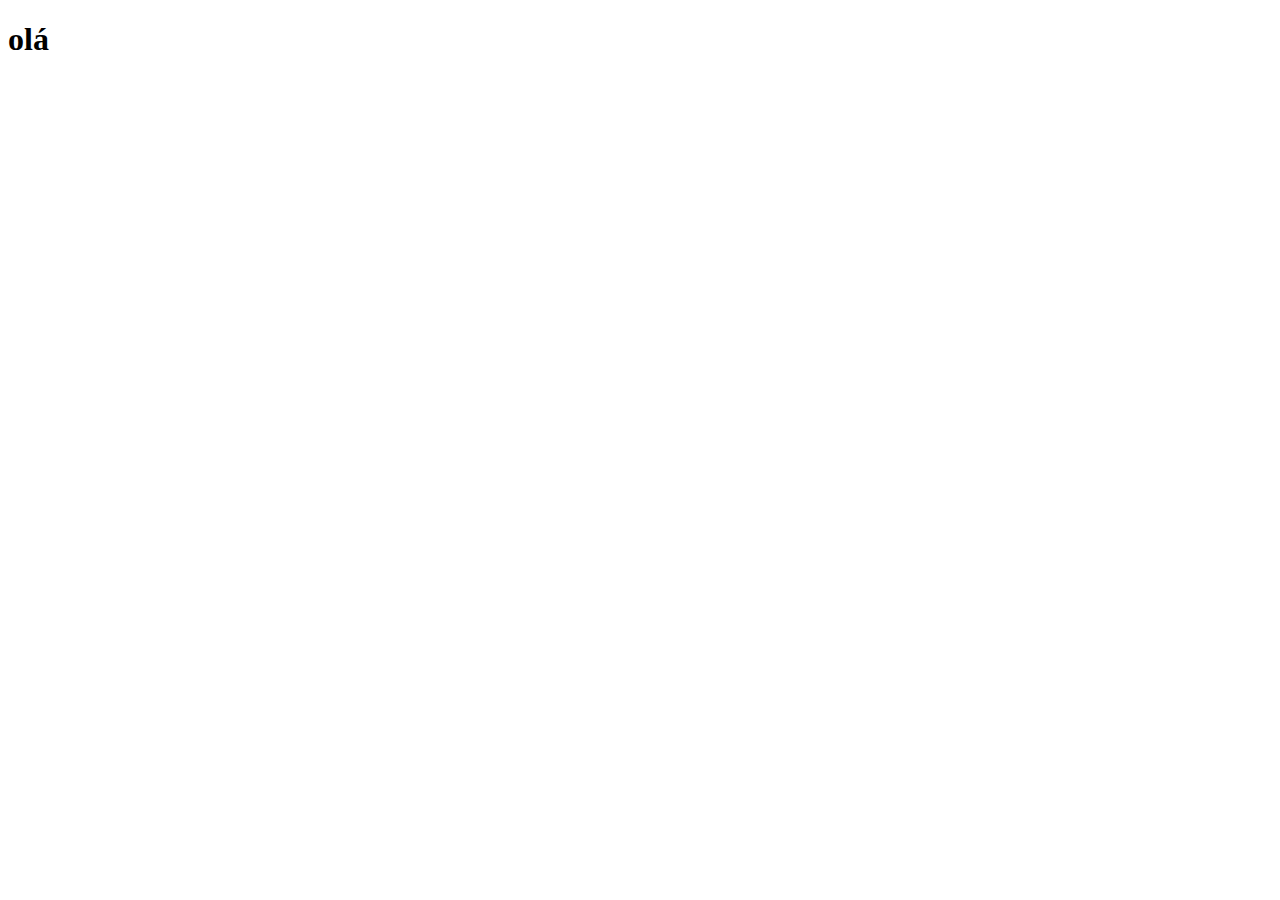
==== index.html @ 34331408 "Foi criada a Pagina inicial" ====
<!DOCTYPE html>
<html lang="pt-br">
<head>
  <meta charset="UTF-8">
    <meta name="viewport" content="width=device-width, initial-scale=1.0">  
  <link rel="shortcut icon" href="icons8-puzzle-48.png" type="image/x-icon">
  <title>Document</title>
</head>
<body>
  <h1>olá</h1>
</body>
</html>
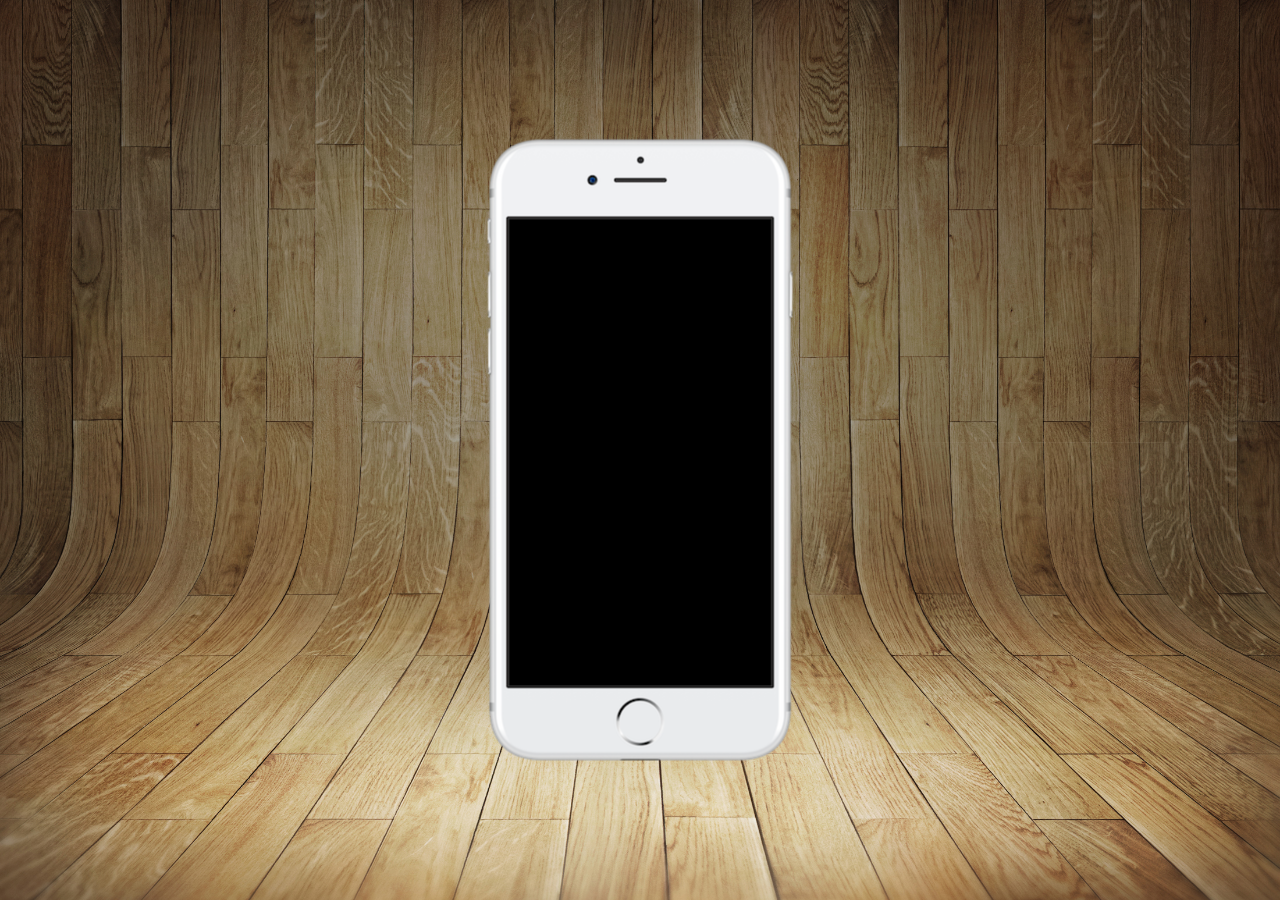
==== commit 65c3c155: "cap 23" ====
--- a/index.html
+++ b/index.html
@@ -4,9 +4,18 @@
   <meta charset="UTF-8">
     <meta name="viewport" content="width=device-width, initial-scale=1.0">  
   <link rel="shortcut icon" href="icons8-puzzle-48.png" type="image/x-icon">
-  <title>Document</title>
+  <link rel="stylesheet" href="/estilos/style.css">
+  <title>Projeto Redes Sociais </title>
 </head>
 <body>
-  <h1>olá</h1>
+  <main>
+    <section id="telefone">
+
+    </section>
+
+    <section id="redes sociais">
+
+    </section>
+  </main>
 </body>
 </html>--- a/estilos/style.css
+++ b/estilos/style.css
@@ -0,0 +1,31 @@
+@charset "UTF-8";
+
+* {
+  margin: 0px;
+  padding: 0px;
+  font-family: Arial, Helvetica, sans-serif;
+}
+
+html, body {
+  height: 100vh;
+  width: 100vw;
+  background: black;
+}
+body{
+  background: url('../imagens/fundo-madeira.jpg') no-repeat top center;
+  background-size: cover;
+  background-attachment: fixed;
+}
+main {
+  position: relative;
+  height: 100vh;
+  }
+section#telefone{
+ position: absolute;
+ top: 50%;
+ left: 50%;
+ transform: translate(-50%, -50%);
+  height: 627px;
+  width: 311px;
+    background: url('../imagens/frame-iphone.png') no-repeat;
+}
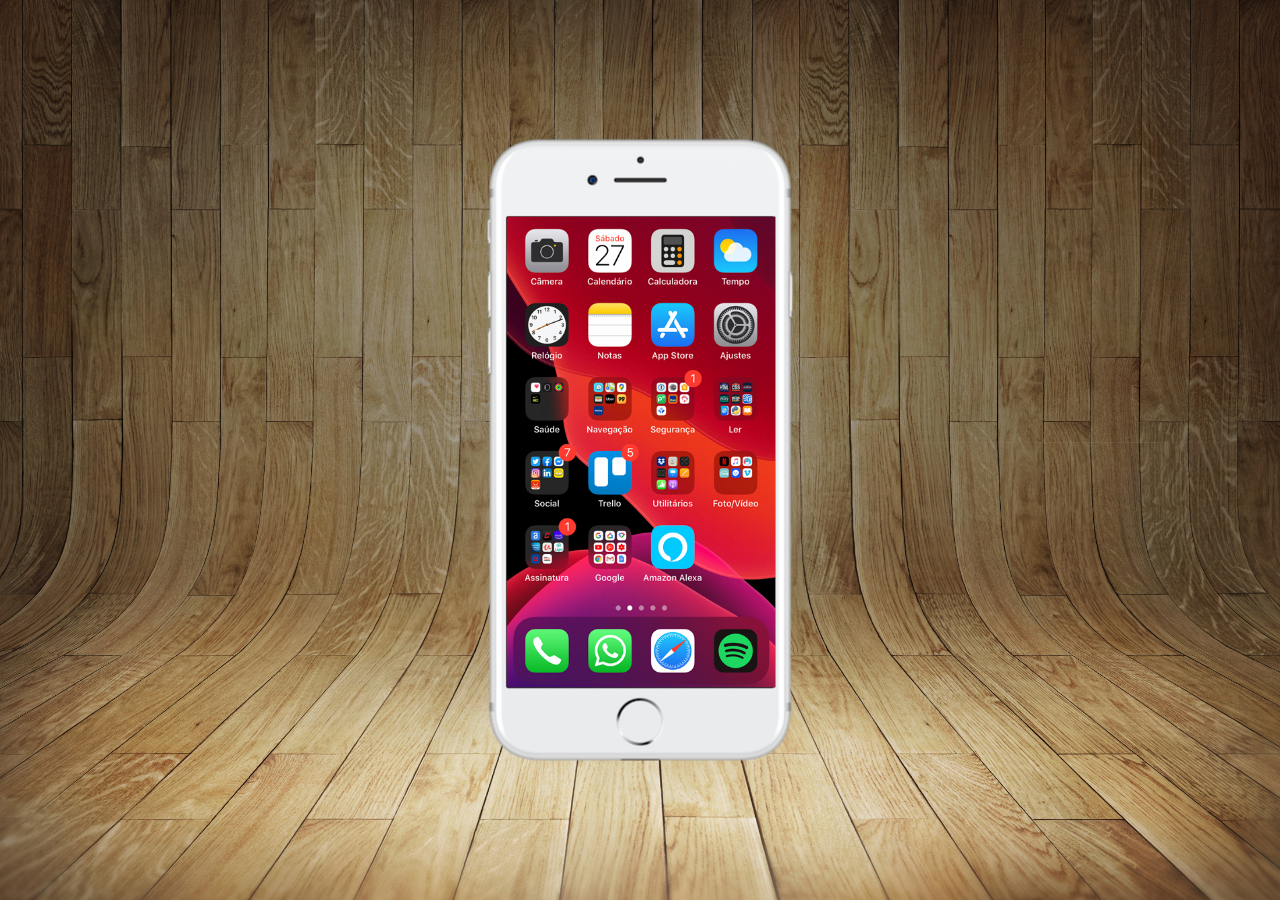
==== commit e155f85c: "tela home criada" ====
--- a/index.html
+++ b/index.html
@@ -3,14 +3,14 @@
 <head>
   <meta charset="UTF-8">
     <meta name="viewport" content="width=device-width, initial-scale=1.0">  
-  <link rel="shortcut icon" href="icons8-puzzle-48.png" type="image/x-icon">
+  <link rel="shortcut icon" href="favicon.ico" type="image/x-icon">
   <link rel="stylesheet" href="/estilos/style.css">
   <title>Projeto Redes Sociais </title>
 </head>
 <body>
   <main>
     <section id="telefone">
-
+      <iframe src="home.html" name="tela" id="tela" frameborder="0"></iframe>
     </section>
 
     <section id="redes sociais">
--- a/estilos/style.css
+++ b/estilos/style.css
@@ -27,5 +27,11 @@
  transform: translate(-50%, -50%);
   height: 627px;
   width: 311px;
-    background: url('../imagens/frame-iphone.png') no-repeat;
-}
+    background: url('../imagens/frame-iphone.png') no-repeat;} 
+iframe#tela{
+  position: relative;
+  top: 80px;
+  left: 22px;
+  width: 269px;
+  height: 471px;
+}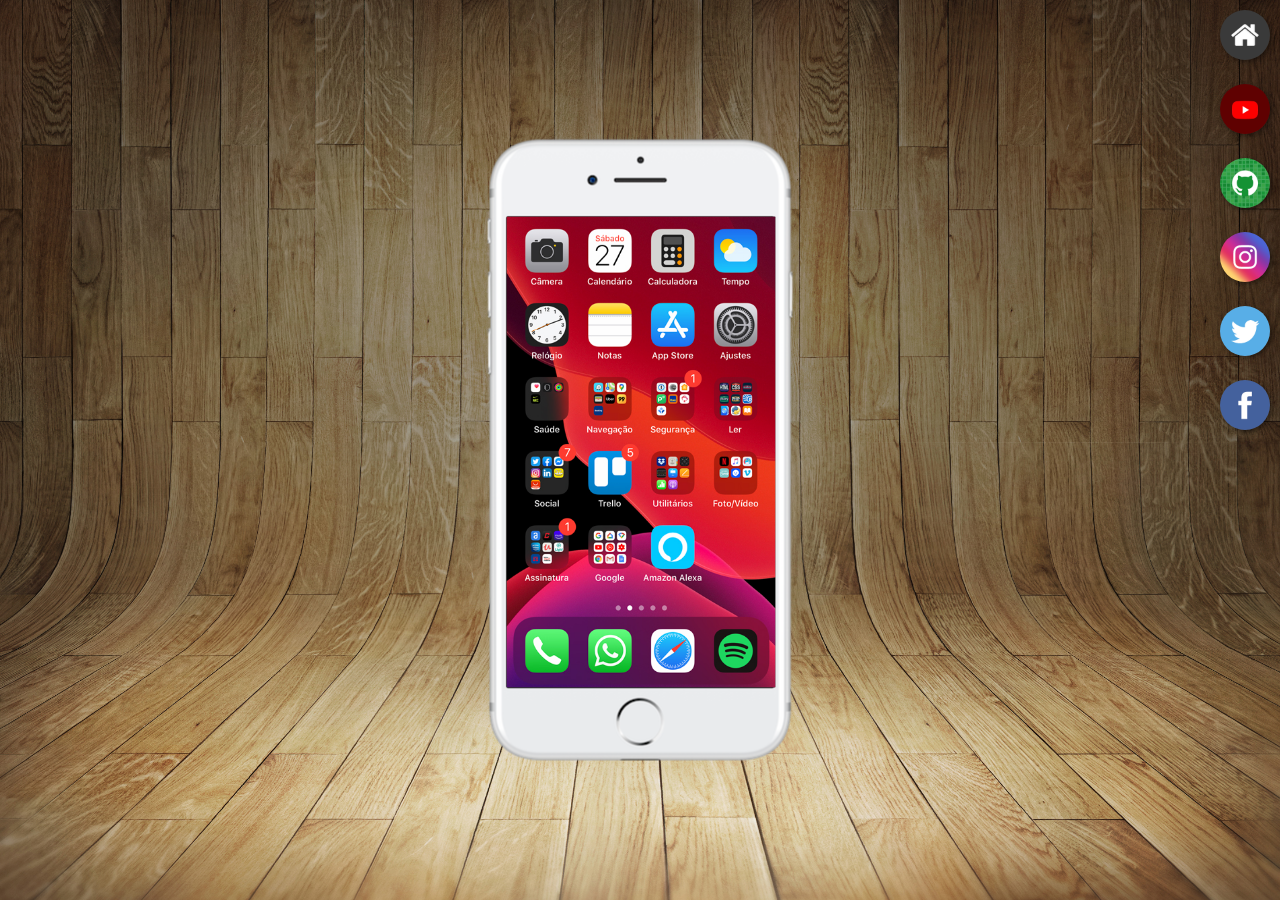
==== commit fd84eb0f: "criei botões laterais" ====
--- a/index.html
+++ b/index.html
@@ -13,8 +13,13 @@
       <iframe src="home.html" name="tela" id="tela" frameborder="0"></iframe>
     </section>
 
-    <section id="redes sociais">
-
+    <section id="redes-sociais">
+      <a href="" target="tela" ><img src="imagens/logo-home.jpg" alt="Home"></a><br>
+      <a href="" target="tela" ><img src="imagens/logo-youtube.jpg" alt="Youtube"></a><br>
+      <a href="" target="tela" ><img src="imagens/logo-github.jpg" alt="Github"></a><br>
+      <a href="" target="tela" ><img src="imagens/logo-instagram.jpg" alt="Instagram"></a><br>
+      <a href="" target="tela" ><img src="imagens/logo-twitter.jpg" alt="Twitter"></a><br>
+      <a href="" target="tela" ><img src="imagens/logo-facebook.jpg" alt="Facebook"></a>
     </section>
   </main>
 </body>
--- a/estilos/style.css
+++ b/estilos/style.css
@@ -34,4 +34,21 @@
   left: 22px;
   width: 269px;
   height: 471px;
+}
+section#redes-sociais{
+  text-align: right;
+}
+section#redes-sociais img { 
+  width: 50px;
+  margin: 10px;
+  border-radius: 50%;
+  box-shadow: 2px 2px 5px rgba(0, 0, 0, 0.438) ;
+  box-sizing: border-box;
+}
+
+section#redes-sociais img:hover{
+  border: 2px solid rgba(255, 255, 255, 0.548);
+  transform: translate(-3px, -3px);
+  box-shadow: 5px 5px 10px rgba(0, 0, 0, 0.541);
+  transition: transform 0.5s, border 0.6s;
 }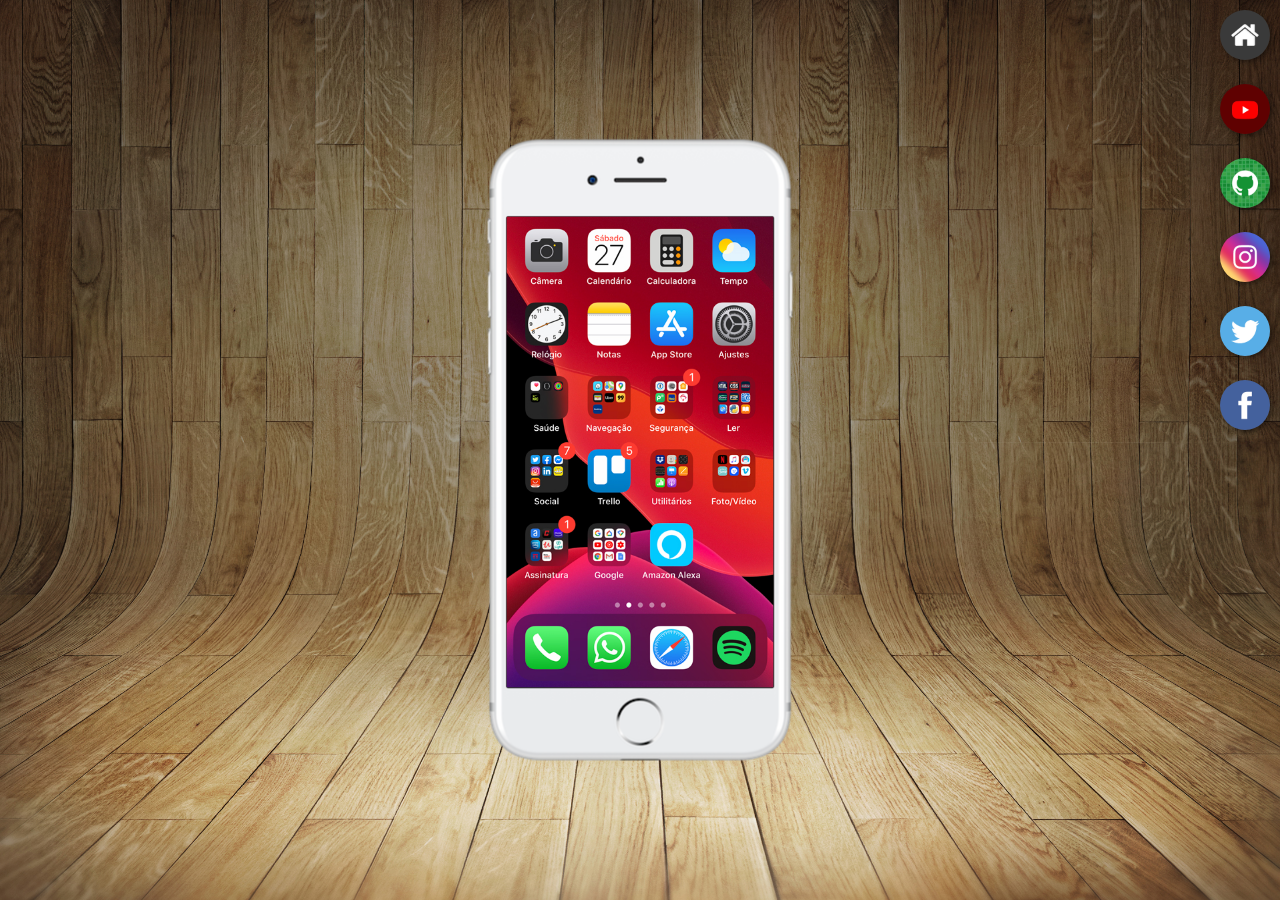
==== commit 4e800a50: "Finalizei Exercício redes Sociais" ====
--- a/index.html
+++ b/index.html
@@ -6,6 +6,10 @@
   <link rel="shortcut icon" href="favicon.ico" type="image/x-icon">
   <link rel="stylesheet" href="/estilos/style.css">
   <title>Projeto Redes Sociais </title>
+  <style> 
+  ::-webkit-scrollbar{ width: 0px;
+  height: 0px;}
+  </style>
 </head>
 <body>
   <main>
@@ -14,12 +18,12 @@
     </section>
 
     <section id="redes-sociais">
-      <a href="" target="tela" ><img src="imagens/logo-home.jpg" alt="Home"></a><br>
-      <a href="" target="tela" ><img src="imagens/logo-youtube.jpg" alt="Youtube"></a><br>
-      <a href="" target="tela" ><img src="imagens/logo-github.jpg" alt="Github"></a><br>
-      <a href="" target="tela" ><img src="imagens/logo-instagram.jpg" alt="Instagram"></a><br>
-      <a href="" target="tela" ><img src="imagens/logo-twitter.jpg" alt="Twitter"></a><br>
-      <a href="" target="tela" ><img src="imagens/logo-facebook.jpg" alt="Facebook"></a>
+      <a href="home.html" target="tela" ><img src="imagens/logo-home.jpg" alt="Home"></a><br>
+      <a href="youtube.html" target="tela" ><img src="imagens/logo-youtube.jpg" alt="Youtube"></a><br>
+      <a href="github.html" target="tela" ><img src="imagens/logo-github.jpg" alt="Github"></a><br>
+      <a href="instagram.html" target="tela" ><img src="imagens/logo-instagram.jpg" alt="Instagram"></a><br>
+      <a href="Twitter.html" target="tela" ><img src="imagens/logo-twitter.jpg" alt="Twitter"></a><br>
+      <a href="facebook.html" target="tela" ><img src="imagens/logo-facebook.jpg" alt="Facebook"></a>
     </section>
   </main>
 </body>
--- a/estilos/style.css
+++ b/estilos/style.css
@@ -32,7 +32,7 @@
   position: relative;
   top: 80px;
   left: 22px;
-  width: 269px;
+  width: 267px;
   height: 471px;
 }
 section#redes-sociais{
@@ -51,4 +51,4 @@
   transform: translate(-3px, -3px);
   box-shadow: 5px 5px 10px rgba(0, 0, 0, 0.541);
   transition: transform 0.5s, border 0.6s;
-}+}
